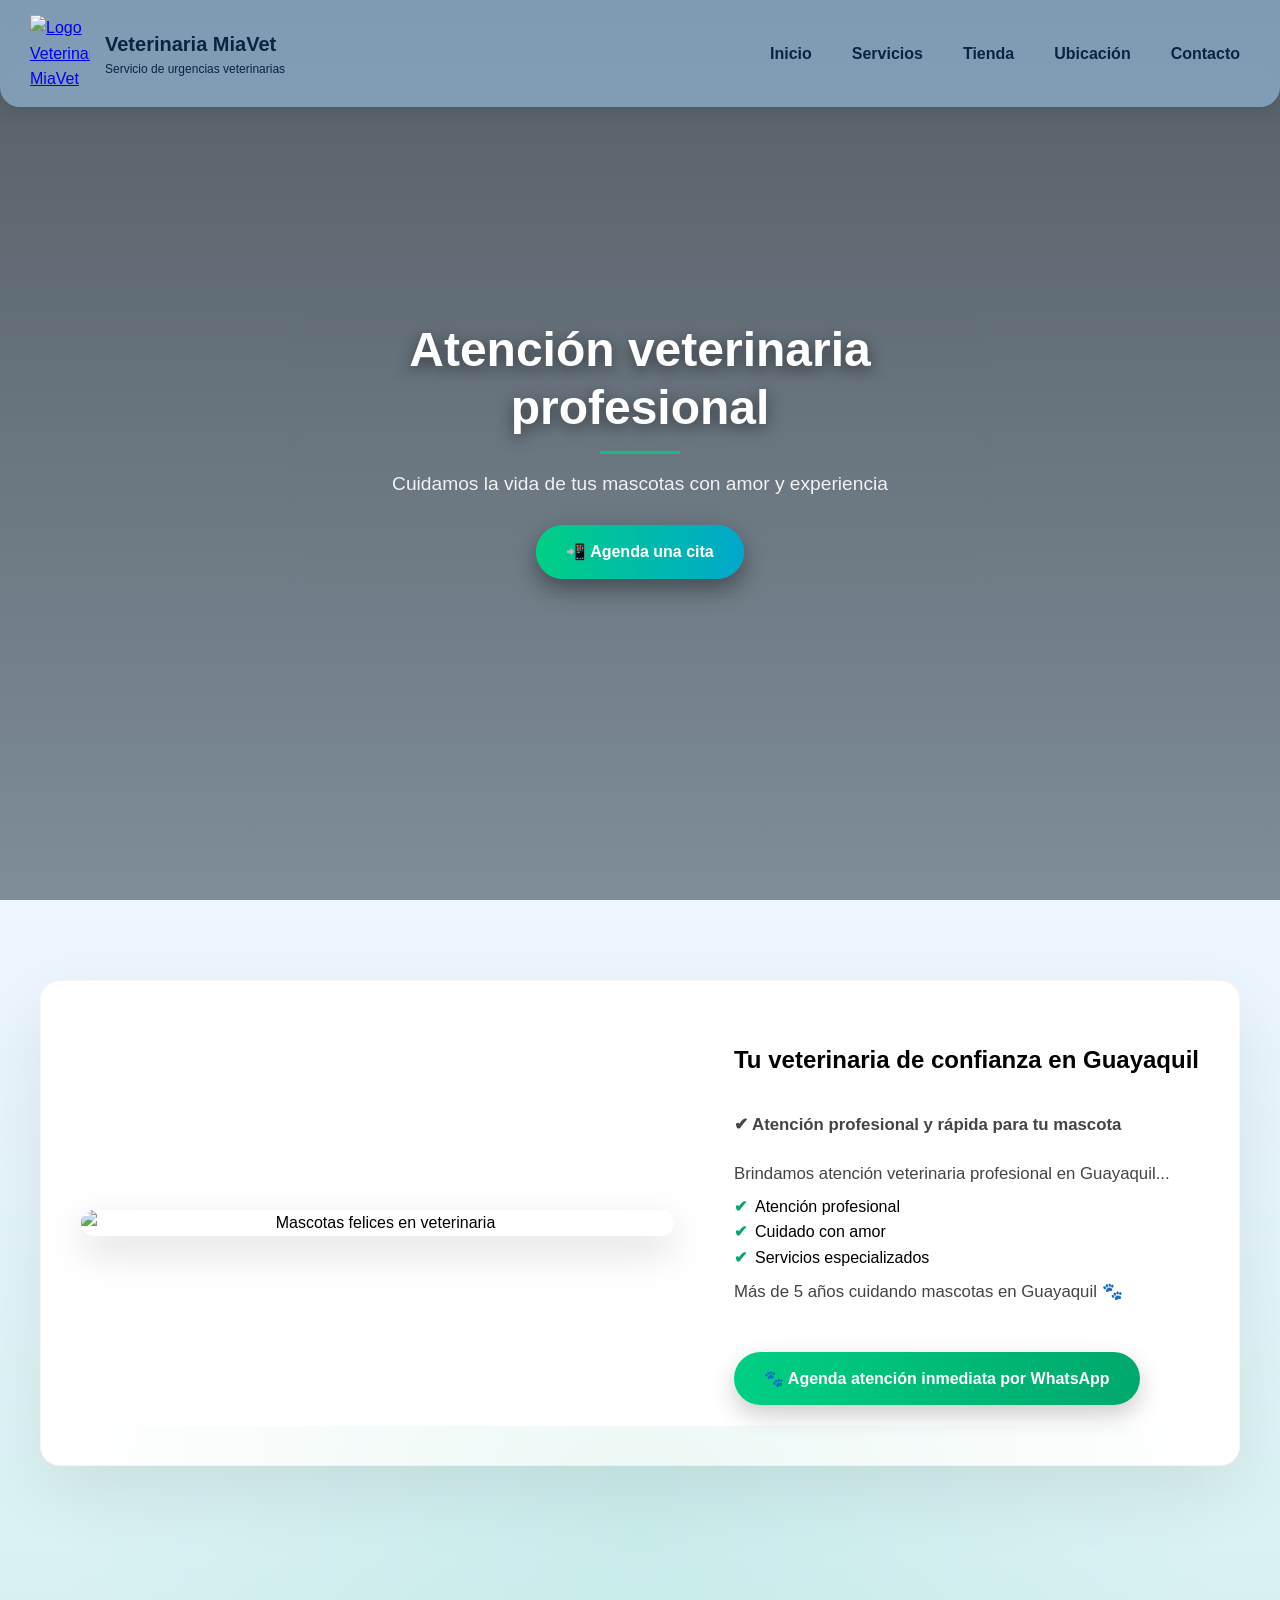
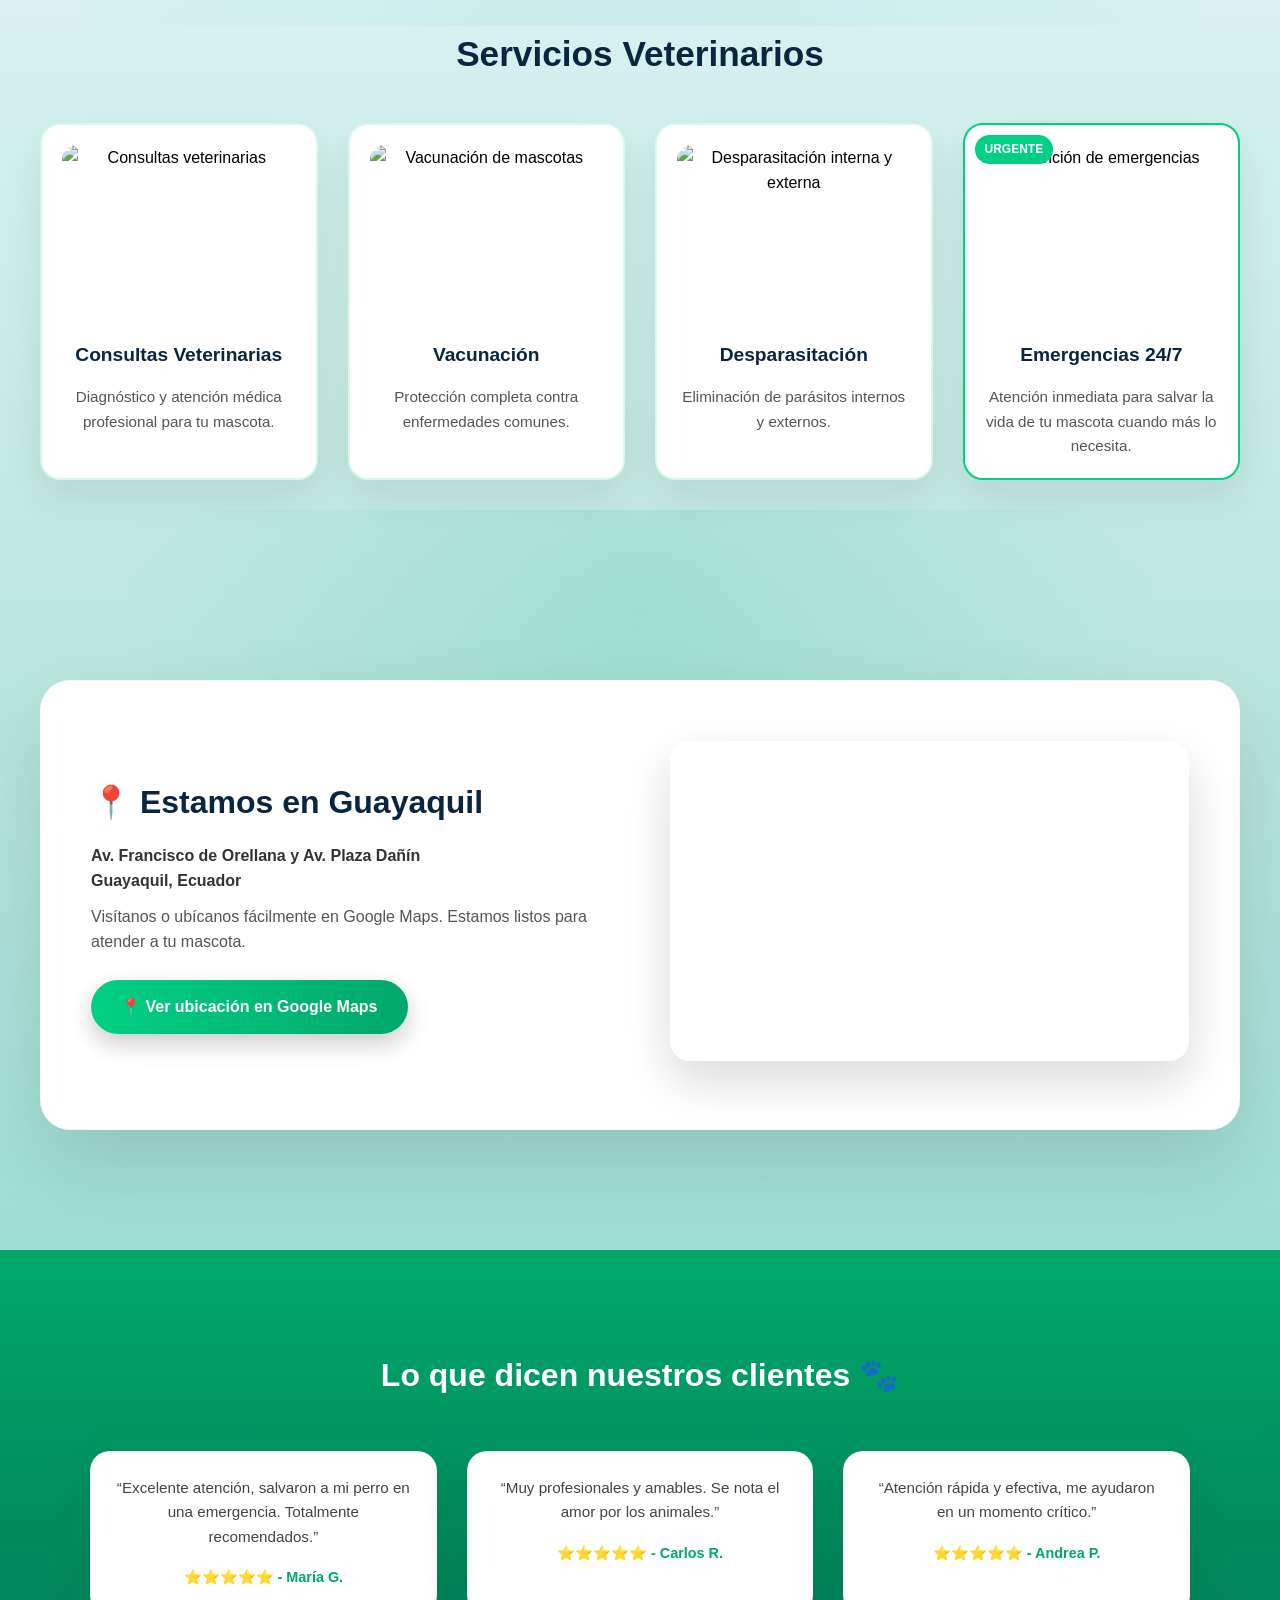
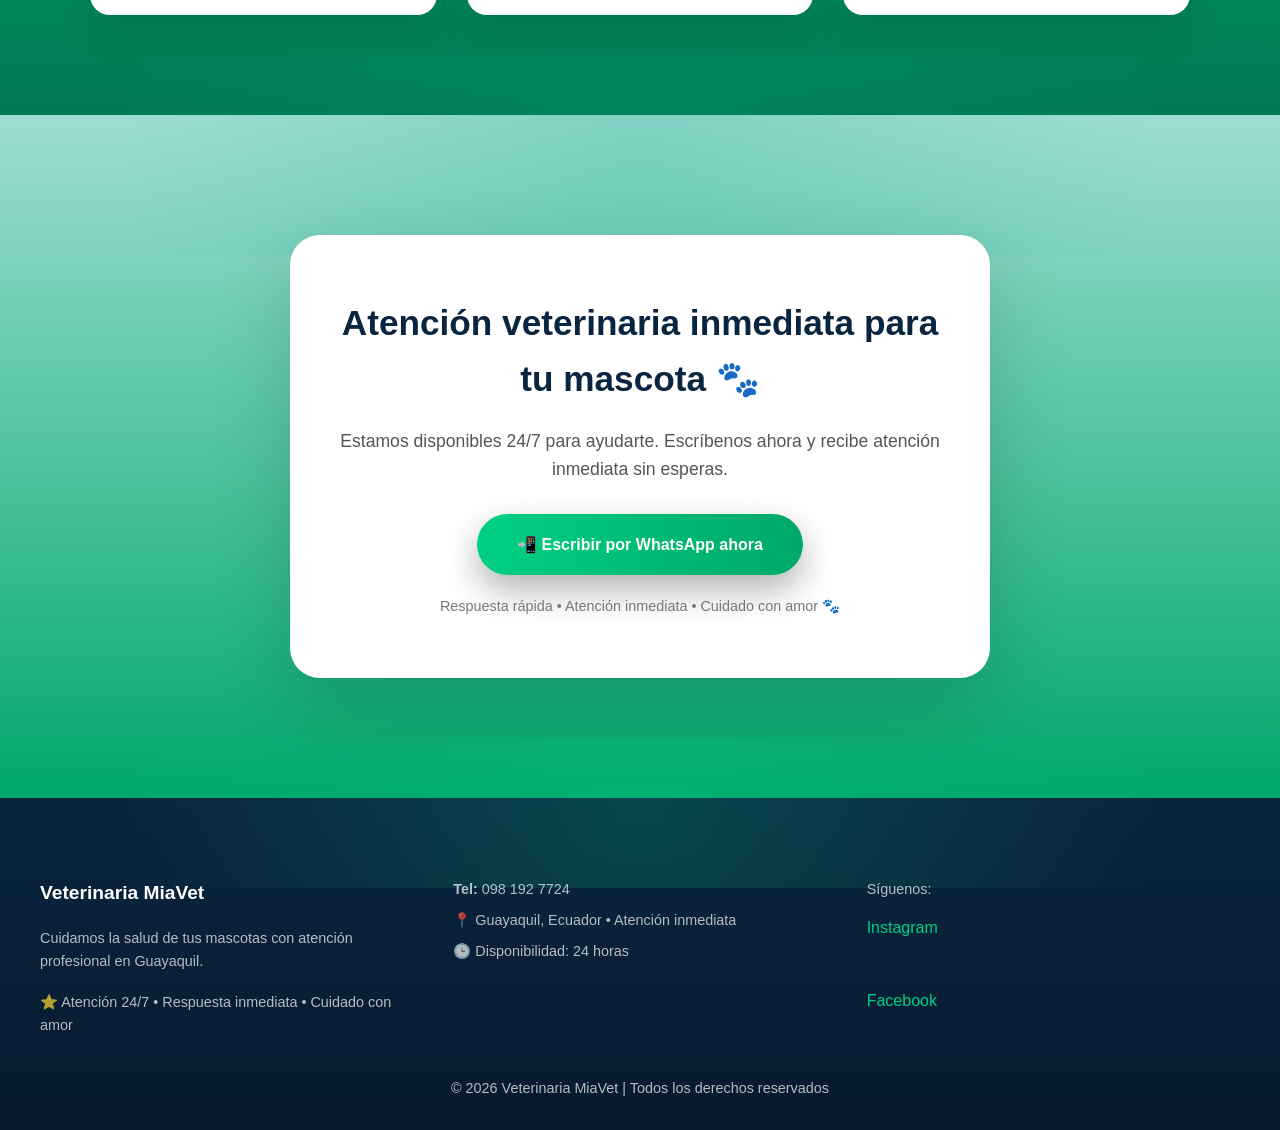
==== index.html @ b4474c09 "Add files via upload Subiendo proyecto veterinaria" ====
<!DOCTYPE html>
<html lang="es">

<head>
    <meta charset="UTF-8">
    <meta name="viewport" content="width=device-width, initial-scale=1.0">
    <title>Veterinaria MiaVet | Urgencias Veterinarias en Guayaquil</title>
    <meta name="description" content="Veterinaria MiaVet ofrece servicios veterinarios y urgencias para mascotas en Guayaquil. Atención profesional para perros y gatos.">
    <link rel="stylesheet" href="styles.css">
</head>

<body>

<!--header-->
    <header>
        <a href="index.html">
            <img src="imagenes/logo.png" alt="Logo Veterinaria MiaVet" class="logo">
        </a>
        
        <div class="header-texto">
            <h1>Veterinaria MiaVet</h1>
            <p>Servicio de urgencias veterinarias</p>
        </div>

        <nav>
            <ul id="nav-menu">
                <li><a href="#inicio">Inicio</a></li>
                <li><a href="#servicios">Servicios</a></li>
                <li><a href="tienda.html">Tienda</a></li>
                <li><a href="#ubicacion">Ubicación</a></li>
                <li><a href="#contacto">Contacto</a></li>
            

                <li class="menu-footer">
                    <img src="imagenes/logo.png" alt="logo" class="menu-img">
                <div class="footer-texto">
                    <strong>MiaVet</strong>
                    <span>Cuidamos a tu mascota</span>
                </div>
                </li>
            </ul>
        </nav>

        <!-- BOTÓN HAMBURGUESA -->
        <div class="menu-hamburguesa" id="menu-btn"> 
            ☰
        </div>
    </header>
<!--fin del header-->

<!-- 🔥 OVERLAY (AQUÍ VA) SIRVE PARA DARLE ANIMACION AL MENU HAMBURGESA-->
    <div class="overlay" id="overlay"></div>

<!--main-->
    <!--hero-->
    <main>
        <section class="hero">
            <!-- IMAGEN REAL (mejor que background) -->
            <img src="imagenes/C.png" class="hero-img" alt="Mascotas felices">

            <!-- OVERLAY -->
            <div class="hero-overlay">
                <div class="hero-texto">
                    <h2>Atención veterinaria profesional</h2>
                    <div class="linea"></div>
                    <p>Cuidamos la vida de tus mascotas con amor y experiencia</p>
                    <a href="https://wa.me/593981927724?text=Hola%2C%20vi%20la%20demo%20de%20la%20p%C3%A1gina%20web%20para%20veterinarias%20y%20quiero%20una%20igual%20para%20mi%20negocio.%20%C2%BFCu%C3%A1les%20son%20los%20precios%20y%20c%C3%B3mo%20empezamos%3F" target="_blank" rel="noopener noreferrer" class="btn-hero">
                    📲 Agenda una cita
                    </a>
                    </a>
                </div>
            </div>
        </section>
        
<!-- BIENVENIDA -->
<section id="inicio" class="seccion-bienvenida">
    <div class="bienvenida-contenedor">

        <!-- IMAGEN -->
        <!-- IZQUIERDA -->
        <div class="bienvenida-imagen animar izquierda">
            <img src="imagenes/bienvenida.png" alt="Mascotas felices en veterinaria">
        </div>

        <!-- TEXTO -->
        <!-- DERECHA -->
        <div class="bienvenida-texto animar derecha">
            <h2>Tu veterinaria de confianza en Guayaquil</h2>

            <!-- 🔥 AQUÍ VA -->
            <p class="urgencia">
                ✔ Atención profesional y rápida para tu mascota
            </p>

            <p>
                Brindamos atención veterinaria profesional en Guayaquil...
            </p>

            <!-- LISTA -->
            <ul class="bienvenida-lista">
                <li> Atención profesional</li>
                <li> Cuidado con amor</li>
                <li> Servicios especializados</li>
            </ul>

            <!-- EXPERIENCIA -->
            <p class="bienvenida-extra">
                Más de 5 años cuidando mascotas en Guayaquil 🐾</p>

            <!-- BOTÓN -->
            <a href="https://wa.me/593981927724?text=Hola%2C%20vi%20la%20demo%20de%20la%20p%C3%A1gina%20web%20para%20veterinarias%20y%20quiero%20una%20igual%20para%20mi%20negocio.%20%C2%BFCu%C3%A1les%20son%20los%20precios%20y%20c%C3%B3mo%20empezamos%3F"
            target="_blank"
            rel="noopener noreferrer"
            class="btn-conocer-mas animar fade">
            🐾 Agenda atención inmediata por WhatsApp
            </a>
        </div>
    </div>
</section>

<!--SERVICIOS-->
        <section id="servicios" class="servicios">
            <h2>Servicios Veterinarios</h2>
            <div class="contenedor-servicios">
                
                <a href="consultas.html" class="servicio animar">
                    <img src="imagenes/consultaveterinria.jpg" alt="Consultas veterinarias">
                    <h3>Consultas Veterinarias</h3>
                    <p>Diagnóstico y atención médica profesional para tu mascota.</p>
                </a>

                <a href="vacunacion.html" class="servicio animar">
                    <img src="imagenes/vacunacion.jpg" alt="Vacunación de mascotas">
                    <h3>Vacunación</h3>
                    <p>Protección completa contra enfermedades comunes.</p>
                </a>

                <a href="desparacitacion.html" class="servicio animar">
                    <img src="imagenes/desparacitacion.jpg" alt="Desparasitación interna y externa">
                    <h3>Desparasitación</h3>
                    <p>Eliminación de parásitos internos y externos.</p>
                </a>

                <a href="emergencia.html" class="servicio animar urgente">
                    <img src="imagenes/emergencia.jpg" alt="Atención de emergencias">
                    <h3>Emergencias 24/7</h3>
                    <p>Atención inmediata para salvar la vida de tu mascota cuando más lo necesita.</p>
                </a>
            </div>
        </section>

<!-- UBICACIÓN -->
<section id="ubicacion" class="ubicacion">

    <div class="ubicacion-contenedor">

        <!-- TEXTO -->
        <div class="ubicacion-texto animar izquierda">
            <h2>📍 Estamos en Guayaquil</h2>

            <p class="ubicacion-direccion">
                Av. Francisco de Orellana y Av. Plaza Dañín <br>
                Guayaquil, Ecuador
            </p>

            <p class="ubicacion-info">
                Visítanos o ubícanos fácilmente en Google Maps. Estamos listos para atender a tu mascota.
            </p>

            <a href="https://www.google.com/maps?q=Av.+Francisco+de+Orellana+y+Av.+Plaza+Dañín+Guayaquil"
            target="_blank"
            class="btn-mapa animar fade">
            📍 Ver ubicación en Google Maps
            </a>
        </div>

        <!-- MAPA -->
        <div class="ubicacion-mapa animar derecha">
            <iframe 
                src="https://www.google.com/maps?q=Av.+Francisco+de+Orellana+y+Av.+Plaza+Dañín+Guayaquil&output=embed"
                loading="lazy">
            </iframe>
        </div>

    </div>

</section>


<section class="testimonios">

    <h2 class="animar fade">Lo que dicen nuestros clientes 🐾</h2>

    <div class="contenedor-testimonios">

        <div class="testimonial animar izquierda">
            <p>“Excelente atención, salvaron a mi perro en una emergencia. Totalmente recomendados.”</p>
            <span>⭐⭐⭐⭐⭐ - María G.</span>
        </div>

        <div class="testimonial animar fade">
            <p>“Muy profesionales y amables. Se nota el amor por los animales.”</p>
            <span>⭐⭐⭐⭐⭐ - Carlos R.</span>
        </div>

        <div class="testimonial animar derecha">
            <p>“Atención rápida y efectiva, me ayudaron en un momento crítico.”</p>
            <span>⭐⭐⭐⭐⭐ - Andrea P.</span>
        </div>

    </div>

</section>


<!--CONTACTO Y REDES SOCIALES contenedor contacto-->
<section id="contacto" class="contacto">

    <div class="contacto-box">

        <h2 class="animar fade">Atención veterinaria inmediata para tu mascota 🐾</h2>

        <p class="contacto-subtexto animar fade">
            Estamos disponibles 24/7 para ayudarte. Escríbenos ahora y recibe atención inmediata sin esperas.
        </p>

        <a href="https://wa.me/593981927724?text=Hola%2C%20necesito%20atención%20para%20mi%20mascota"
        target="_blank"
        class="btn-contacto animar fade">
        📲 Escribir por WhatsApp ahora
        </a>

        <p class="contacto-extra animar fade">
            Respuesta rápida • Atención inmediata • Cuidado con amor 🐾
        </p>

    </div>

</section>
    </main>

<!--FOOTER PREMIUM-->
<footer class="footer animar fade">

    <div class="contenedor-footer">

        <!-- MARCA -->
        <div class="footer-info">
            <h3>Veterinaria MiaVet</h3>
            <p>Cuidamos la salud de tus mascotas con atención profesional en Guayaquil.</p>

            <!-- 🔥 NUEVO (confianza + venta) -->
            <p class="footer-extra">
                ⭐ Atención 24/7 • Respuesta inmediata • Cuidado con amor
            </p>
        </div>

        <!-- CONTACTO -->
        <div class="footer-contacto">
            <p><strong>Tel:</strong> 098 192 7724</p>

            <!-- 🔥 MEJORADO -->
            <p>📍 Guayaquil, Ecuador • Atención inmediata</p>

            <!-- 🔥 EXTRA PRO -->
            <p>🕒 Disponibilidad: 24 horas</p>
        </div>

        <!-- REDES -->
        <div class="footer-redes">
            <p>Síguenos:</p>
            <a href="#" target="_blank">Instagram</a><br>
            <a href="#" target="_blank">Facebook</a>
        </div>

    </div>

    <!-- COPYRIGHT -->
    <div class="footer-copy">
        <p>© 2026 Veterinaria MiaVet | Todos los derechos reservados</p>
    </div>

</footer>

    <!--SCRIPT-->
    <script src="script.js"></script>

</body>
</html>
---- styles.css ----
/* RESET BÁSICO */
* {
    margin: 0;
    padding: 0;
    box-sizing: border-box;
}

/* FUENTE GENERAL */
body {
    font-family: Arial, sans-serif;
    line-height: 1.6;
    background: rgba(168, 216, 255, 0.5);
}

/* IMÁGENES RESPONSIVAS */
img {
    max-width: 100%;
    display: block;
}

/* SECCIONES */
section {
    padding: 60px 20px;
}

.contenedor {
    width: 90%;
    max-width: 1200px;
    margin: 0 auto;
}

/* ========================================== */
/* HEADER */
/* ========================================== */
header {
    position: fixed; /*deja el header pegado arriba y no se mueve cuando haces scroll */
    top: 0; /* lo pega arriba */
    left: 0; /* lineado a la izquierda*/
    width: 100%; /* ocupa todo el ancho */
    border-radius: 0 0 20px 20px;
    box-shadow: 0 5px 20px rgba(0,0,0,0.1);
    margin-bottom: 0; /* elimina espacio debajo */
    
    display: flex; /* activa flexbox */
    align-items: center; /* entra verticalmente (logo y menú alineados) */
    justify-content: space-between; /* separa:logo a la izquierda menú a la derecha */
    padding: 15px 30px; /* elimina espacio debajo */
    
    background: rgba(168, 216, 255, 0.5); /* fondo azul transparente */
    backdrop-filter: blur(8px); /* efecto vidrio (difumina lo que está detrás) 🔥 */
    color: #0a2540; /* color del texto (azul oscuro) */
    
    transition: all 0.3s ease; /*Hace que cualquier cambio (color, tamaño, etc.)
se vea suave en 0.3 segundos */
    z-index: 1000; /* Controla qué elemento está encima de otros 1000 = muy alto */
}

/* LOGO */
.logo {
    width: 60px; /* tamaño del logo */
}

/* TEXTO DEL HEADER */
.header-texto {
    flex: 1; /* ocupa espacio disponible */
    margin-left: 15px; /* separación del logo */
}

.header-texto h1 {
    font-size: 20px;
}

.header-texto p {
    font-size: 12px;
}

/* ========================================== */
/* MENÚ (PC) */
/* ========================================== */
/* NAV-MENÚ */
#nav-menu {
    display: flex;
    flex-direction: row;
    gap: 20px; /* 🔥 separación entre links */
    list-style: none;
    align-items: center;
}

/* 🔥 ACTIVAR MENÚ (IMPORTANTE) */



#nav-menu li a {
    color: #0a2540;
    text-decoration: none;
    font-weight: bold;
    transition: all 0.3s ease;
    padding: 5px 10px; /* 🔥 espacio interno */
}

/* HOVER */
#nav-menu li a:hover {
    color: #00d084;
    transform: translateX(5px);
}

/* OCULTAR HAMBURGUESA EN PC */
.menu-hamburguesa {
    display: none;
    color: rgb(4, 31, 52);
    font-size: 28px;
    cursor: pointer;
    padding: 8px;
    border-radius: 8px;
    transition: all 0.3s ease;
}

.menu-hamburguesa:hover {
    background: rgba(63, 63, 63, 0.1);/* COLOR DEL CUADRO DE LAS RAYITAS MENU */
}

/* scroolled del header */
header.scrolled {
    background: rgba(168, 216, 255, 0.9);
    backdrop-filter: blur(10px);
    color: #14385d;
    box-shadow: 0 2px 10px rgba(0, 0, 0, 0.1);
}
/* FIN DEL HEADER */

/* ========================================== */
/* HERO */
/* ========================================== */
/* HERO PRO */
.hero {
    position: relative;
    height: 100vh;
    min-height: 600px;
    overflow: hidden;
}

/* IMAGEN */
.hero-img {
    position: absolute;
    top: 0;
    left: 0;
    width: 100%;
    height: 100%;

    object-fit: cover;
    object-position: center 40%;

    transform: scale(1.05); /* 🔥 leve zoom */
}
.hero-overlay {
    position: absolute;
    top: 0;
    left: 0;

    width: 100%;
    height: 100%;

    background: linear-gradient(
        rgba(0,0,0,0.6),
        rgba(0,0,0,0.4)
    );

    display: flex;
    align-items: center;
    justify-content: center;
    text-align: center;
}
.hero-texto {
    max-width: 700px;
    color: white;
    padding: 20px;
    backdrop-filter: blur(4px); /* 🔥 efecto glass */
}
.hero-texto h2 {
    font-size: 3rem;
    font-weight: 700;
    line-height: 1.2;
    margin-bottom: 15px;

    text-shadow: 0 4px 15px rgba(0,0,0,0.5);
}

.linea {
    width: 80px;
    height: 3px;
    background: #00d084;
    margin: 15px auto;
    border-radius: 5px;
    opacity: 0.8;
}
/* TEXTO */
.hero-texto p {
    font-size: 1.2rem;
    margin-bottom: 25px;
    color: rgba(255,255,255,0.9);
}
.btn-hero {
    display: inline-flex;
    align-items: center;
    gap: 10px;

    background: linear-gradient(90deg, #00d084, #00a8cc);
    color: white;
    padding: 14px 30px;
    border-radius: 50px;
    text-decoration: none;
    font-weight: bold;

    box-shadow: 0 10px 25px rgba(0,0,0,0.4);
    transition: all 0.3s ease;
}
/* HOVER */
.btn-hero:hover {
    transform: translateY(-3px);
    box-shadow: 0 15px 40px rgba(0,0,0,0.5);
}
/* FIN DEL HERO  */

/* ========================================== */
/* OVERLAY */
/* ========================================== */
.overlay {
    position: fixed;
    top: 0;
    left: 0;
    width: 100%;
    height: 100%;

    background: rgba(0,0,0,0.5);
    backdrop-filter: blur(3px);

    opacity: 0;
    pointer-events: none;

    transition: opacity 0.3s ease;

    z-index: 900;
}

.overlay.active {
    opacity: 1;
    pointer-events: all;
}

/* ========================================== */
/* OCULTAR FOOTER DEL MENÚ EN PC */
/* ========================================== */

.menu-footer {
    display: none;
}

#nav-menu.active .menu-footer {
    display: flex;
}

/* ========================================== */
/* BIENVENIDA */
/* ========================================== */

/* CONTENEDOR PRINCIPAL */
.seccion-bienvenida {
    padding: 80px 20px;
    background: linear-gradient(180deg, #eef6ff, #d9f2f2);
    position: relative;
}
.seccion-bienvenida::after {
    content: "";
    position: absolute;
    bottom: -80px;
    left: 50%;
    transform: translateX(-50%);
    width: 90%;
    height: 200px;
    background: radial-gradient(circle, rgba(0,168,132,0.08), transparent);
    z-index: 1;
}

/* FLEX PARA ORGANIZAR IZQUIERDA - DERECHA */
.bienvenida-contenedor {
    max-width: 1200px;
    margin: 0 auto;
    display: flex;
    align-items: center;
    justify-content: space-between;
    gap: 60px;

    padding: 60px 40px; /* un poco más de aire */
    background: white;
    border-radius: 20px;
    box-shadow: 0 25px 70px rgba(0,0,0,0.08);
    border: 1px solid rgba(0,0,0,0.03);
    transition: all 0.3s ease;
}

/* IMAGEN */
.bienvenida-imagen {
    flex: 1;
    text-align: center;
}

.bienvenida-imagen img {
    width: 100%;
    height: auto;
    border-radius: 15px; /* opcional, se ve elegante */
    box-shadow: 0 15px 40px rgba(0,0,0,0.15);
    transition: transform 0.4s ease;
}

/* 🔥 EFECTO HOVER */
.bienvenida-imagen:hover img {
    transform: scale(1.03);
}

/* TEXTO */
.bienvenida-texto {
    display: flex;
    flex-direction: column;
    justify-content: center;
    gap: 8px;
}

/* LISTA */
.bienvenida-lista {
    list-style: none;
    padding-left: 0;
}
.bienvenida-lista li::before {
    content: "✔";
    color: #00a86b;
    font-weight: bold;
    font-size: 1rem;
}
.bienvenida-lista li {
    display: flex;
    align-items: center;
    gap: 8px;
}

/* TITULO */
.bienvenida-texto h2 {
    margin-bottom: 15px;
}
/* PÁRRAFO */
.bienvenida-texto p {
    font-size: 1.05rem;
    line-height: 1.5;
    color: #444;
}

.urgencia {
    color: #00a86b;
    font-weight: 700;
    margin: 10px 0 15px 0;
    font-size: 1.1rem;
}

/* TEXTO EXTRA */
.bienvenida-extra {
    color: #777;
    margin-bottom: 25px;
}

/* BOTÓN */
.btn-conocer-mas {
    background: linear-gradient(90deg, #00d084, #00a86b);
    padding: 14px 30px;
    border-radius: 50px;
    color: white;
    text-decoration: none;
    font-weight: bold;
    margin-top: 15px;
    align-self: flex-start;
    cursor: pointer;

    box-shadow: 0 10px 25px rgba(0,0,0,0.2);
    transition: all 0.3s ease;
}

.btn-conocer-mas:hover {
    transform: translateY(-5px) scale(1.05);
    box-shadow: 0 15px 35px rgba(0,0,0,0.3);
}

/* ========================================== */
/* ANIMACIONES SCROLL */
/* ========================================== */

/* ========================================== */
/* ANIMACIÓN TIPO APPLE 🍏 */
/* ========================================== */

.animar {
    opacity: 0;
    transform: translateY(20px);
    transition: all 0.9s cubic-bezier(0.22, 1, 0.36, 1);
}

@keyframes latido {
    0% { transform: scale(1); }
    50% { transform: scale(1.03); }
    100% { transform: scale(1); }
}

/* DIRECCIONES MÁS SUAVES */
.izquierda {
    transform: translateX(-40px);
}

.derecha {
    transform: translateX(40px);
}

.fade {
    transform: translateY(20px);
}

/* CUANDO APARECE */
.animar.visible {
    opacity: 1;
    transform: translateX(0) translateY(0);
}

/* DELAY PROGRESIVO (🔥 EFECTO APPLE) */

.bienvenida-imagen {
    transition-delay: 0.1s;
}

.bienvenida-texto {
    transition-delay: 0.3s;
}

/* ========================================== */
/* SERVICIOS*/
/* ========================================== */

#servicios {
    padding: 80px 20px;
    background: linear-gradient(180deg, #d9f2f2, #bfe8e0);
    text-align: center;
}
/* TITULO */
#servicios h2 {
    font-size: 2.2rem;
    margin-bottom: 40px;
    color: #0a2540;
}

/* CONTENEDOR GRID (🔥 ESCALABLE)
Aquí está la magia para que puedas agregar más servicios sin romper nada*/

.contenedor-servicios {
    max-width: 1200px;
    margin: 0 auto;

    display: grid;
    grid-template-columns: repeat(auto-fit, minmax(250px, 1fr));
    gap: 30px;
}
/* TARJETAS (ESTILO BIENVENIDA PERO MÁS COMPACTO) */
.servicio {
    background: white;
    border-radius: 20px;
    padding: 20px;

    text-decoration: none;
    color: inherit;

    box-shadow: 0 15px 40px rgba(0,0,0,0.08);
    border: 2px solid rgba(0,208,132,0.15);

    transition: all 0.4s cubic-bezier(0.22, 1, 0.36, 1);

    display: flex;
    flex-direction: column;
    gap: 15px;

    cursor: pointer;
    position: relative;
    overflow: hidden;

    opacity: 0;
    transform: translateY(30px);
}

/* EFECTO HOVER PRO ( MUY IMPORTANTE) */
.servicio:hover {
    transform: translateY(-10px) scale(1.02);
    box-shadow: 0 25px 60px rgba(0,0,0,0.15);
    border: 2px solid #00d084;
}

/* IMAGEN PRO*/
.servicio img {
    width: 100%;
    height: 180px;
    object-fit: cover;
    border-radius: 15px;
}

/* TEXTO*/
.servicio h3 {
    font-size: 1.2rem;
    color: #0a2540;
}


.servicio p {
    font-size: 0.95rem;
    color: #555;
}

/* EFECTO HOVER EN IMAGEN (🔥 DETALLE PRO) */
.servicio:hover img {
    transform: scale(1.05);
}

/* ANIMACIÓN TIPO APPLE (SCROLL)*/
.servicio img {
    transition: transform 0.4s ease;
}

.servicio.visible {
    opacity: 1;
    transform: translateY(0);
}

/* DELAY PROGRESIVO */
.servicio:nth-child(1) { transition-delay: 0.1s; }
.servicio:nth-child(2) { transition-delay: 0.2s; }
.servicio:nth-child(3) { transition-delay: 0.3s; }
.servicio:nth-child(4) { transition-delay: 0.4s; }

/* ICONO FLECHA */
.servicio::after {
    content: "→";
    position: absolute;
    bottom: 15px;
    right: 20px;
    font-size: 18px;
    color: #00a86b;
    opacity: 0;
    transition: all 0.3s ease;
}

.servicio:hover::after {
    opacity: 1;
    transform: translateX(5px);
}

/* EFECTO ENFOQUE */
.contenedor-servicios:hover .servicio {
    opacity: 0.5;
    filter: blur(1px);
}

.contenedor-servicios .servicio:hover {
    opacity: 1;
    transform: scale(1.03);
    filter: blur(0);
}

/* SERVICIO DESTACADO */



/* servicio urgencia */
.servicio.urgente {
    border: 2px solid #00d084;
    animation: urgencia 2s infinite, glow 2s infinite;
}

.servicio.urgente::before {
    content: "URGENTE";
    position: absolute;
    top: 10px;
    left: 10px;

    background: #00d084;
    color: white;
    font-size: 12px;
    font-weight: bold;

    padding: 5px 10px;
    border-radius: 20px;
}


@keyframes urgencia {
    0% { transform: scale(1.03); }
    50% { transform: scale(1.06); }
    100% { transform: scale(1.03); }
}



@keyframes glow {
    0% {
        box-shadow: 
            0 25px 70px rgba(0,208,132,0.3),
            0 0 0 rgba(0,208,132,0.4);
    }
    50% {
        box-shadow: 
            0 25px 70px rgba(0,208,132,0.4),
            0 0 25px rgba(0,208,132,0.6);
    }
    100% {
        box-shadow: 
            0 25px 70px rgba(0,208,132,0.3),
            0 0 0 rgba(0,208,132,0.4);
    }
}

.servicio.urgente::after {
    content: "";
    position: absolute;
    top: 0;
    left: -100%;
    width: 100%;
    height: 100%;

    background: linear-gradient(
        120deg,
        transparent,
        rgba(255,255,255,0.4),
        transparent
    );

    animation: brillo 3s infinite;
}

@keyframes brillo {
    0% { left: -100%; }
    100% { left: 100%; }
}

/* ========================================== */
/* UBICACIÓN PRO */
/* ========================================== */

.ubicacion {
    padding: 120px 20px;
    background: linear-gradient(180deg, #bfe8e0, #9eddd3);
    position: relative;
}

.ubicacion::before {
    content: "";
    position: absolute;
    top: -50px;
    left: 50%;
    transform: translateX(-50%);

    width: 80%;
    height: 200px;

    background: radial-gradient(circle, rgba(0,168,132,0.15), transparent);
    z-index: 0;
}

/* CONTENEDOR */
.ubicacion-contenedor {
    max-width: 1200px;
    margin: 0 auto;

    display: flex;
    align-items: center;
    justify-content: space-between;
    gap: 60px;

    background: white;
    padding: 60px 50px;
    border-radius: 30px;

    box-shadow: 0 30px 80px rgba(0,0,0,0.12);
    border: 1px solid rgba(0,0,0,0.03);
    transition: all 0.3s ease;

    position: relative;
    z-index: 1;
}

.ubicacion-contenedor:hover {
    transform: translateY(-5px);
    box-shadow: 0 40px 100px rgba(0,0,0,0.15);
}

/* TEXTO */
.ubicacion-texto {
    flex: 1;
}

.ubicacion-texto h2 {
    font-size: 2rem;
    margin-bottom: 15px;
    color: #0a2540;
}

.ubicacion-direccion {
    font-weight: bold;
    margin-bottom: 10px;
    color: #333;
}

.ubicacion-info {
    margin-bottom: 25px;
    color: #555;
}

/* BOTÓN */
.btn-mapa {
    display: inline-block;

    background: linear-gradient(90deg, #00d084, #00a86b);
    color: white;

    padding: 14px 30px;
    border-radius: 50px;

    text-decoration: none;
    font-weight: bold;

    box-shadow: 0 10px 25px rgba(0,0,0,0.2);
    transition: all 0.3s ease;
}

.btn-mapa:hover {
    transform: translateY(-3px) scale(1.05);
    box-shadow: 0 15px 35px rgba(0,0,0,0.3);
}

/* MAPA */
.ubicacion-mapa {
    flex: 1;
}

.ubicacion-mapa iframe {
    width: 100%;
    height: 320px;
    border-radius: 20px;
    border: none;

    box-shadow: 0 20px 50px rgba(0,0,0,0.15);
    transition: transform 0.4s ease;
}

.ubicacion-mapa:hover iframe {
    transform: scale(1.03);
}

.ubicacion-texto {
    transition-delay: 0.1s;
}

.btn-mapa {
    transition-delay: 0.3s;
}

.ubicacion-mapa {
    transition-delay: 0.5s;
}


/* ========================================== */
/* CONTACTO PRO */
/* ========================================== */

.contacto {
    padding: 120px 20px;
    background: linear-gradient(180deg, #9eddd3, #00a86b);
    text-align: center;
    position: relative;
}

.contacto::before {
    content: "";
    position: absolute;
    top: -60px;
    left: 50%;
    transform: translateX(-50%);
    width: 80%;
    height: 200px;
    background: radial-gradient(circle, rgba(0,168,132,0.2), transparent);
}

.contacto-box {
    max-width: 700px;
    margin: 0 auto;

    background: white;
    padding: 60px 40px;
    border-radius: 30px;

    box-shadow: 0 30px 80px rgba(0,0,0,0.15);

    position: relative;
    z-index: 1;

    transition: all 0.3s ease;
}

.contacto-box:hover {
    transform: translateY(-5px);
    box-shadow: 0 40px 100px rgba(0,0,0,0.2);
}

/* TEXTOS */
.contacto-box h2 {
    font-size: 2.2rem;
    margin-bottom: 20px;
    color: #0a2540;
}

.contacto-subtexto {
    font-size: 1.1rem;
    color: #555;
    margin-bottom: 30px;
}

/* BOTÓN */
.btn-contacto {
    display: inline-block;
    background: linear-gradient(90deg, #00d084, #00a86b);
    color: white;

    padding: 18px 40px;
    border-radius: 50px;

    text-decoration: none;
    font-weight: bold;

    box-shadow: 0 15px 35px rgba(0,0,0,0.3);

    transition: all 0.3s ease;

    animation: latido 2s infinite;
}

.btn-contacto:hover {
    transform: translateY(-5px) scale(1.07);
    box-shadow: 0 25px 60px rgba(0,0,0,0.4);
}

.contacto-extra {
    margin-top: 20px;
    font-size: 0.9rem;
    color: #777;
}

/* DELAY APPLE */
.contacto-box h2 { transition-delay: 0.1s; }
.contacto-subtexto { transition-delay: 0.2s; }
.btn-contacto { transition-delay: 0.3s; }
.contacto-extra { transition-delay: 0.4s; }

/* ========================================== */
/* TESTIMONIOS */
/* ========================================== */

.testimonios {
    padding: 100px 20px;
    background: linear-gradient(180deg, #00a86b, #007a55);
    text-align: center;
}

.testimonios h2 {
    color: white;
    font-size: 2rem;
    margin-bottom: 50px;
}

.contenedor-testimonios {
    max-width: 1100px;
    margin: 0 auto;

    display: grid;
    grid-template-columns: repeat(auto-fit, minmax(250px, 1fr));
    gap: 30px;
}

.testimonial {
    background: white;
    padding: 25px;
    border-radius: 20px;

    box-shadow: 0 15px 40px rgba(0,0,0,0.1);

    transition: all 0.3s ease;
}

.testimonial:hover {
    transform: translateY(-5px);
    box-shadow: 0 25px 60px rgba(0,0,0,0.2);
}

.testimonial p {
    font-size: 0.95rem;
    color: #444;
    margin-bottom: 15px;
}

.testimonial span {
    font-size: 0.9rem;
    color: #00a86b;
    font-weight: bold;
}

/* ========================================== */
/* FOOTER PREMIUM 🔥 */
/* ========================================== */

.footer {
    background: linear-gradient(180deg, #0a2540, #071a2e);
    color: white;
    padding: 80px 20px 30px;
    position: relative;
}

/* EFECTO LUZ SUPERIOR (CONEXIÓN CON SECCIONES) */
.footer::before {
    content: "";
    position: absolute;
    top: -60px;
    left: 50%;
    transform: translateX(-50%);
    width: 80%;
    height: 150px;
    background: radial-gradient(circle, rgba(0,208,132,0.2), transparent);
    z-index: 0;
}

/* CONTENEDOR */
.contenedor-footer {
    max-width: 1200px;
    margin: 0 auto;

    display: grid;
    grid-template-columns: repeat(auto-fit, minmax(250px, 1fr));
    gap: 40px;

    position: relative;
    z-index: 1;
}

/* BLOQUES */
.footer-info,
.footer-contacto,
.footer-redes {
    display: flex;
    flex-direction: column;
    gap: 8px;
}

/* TÍTULOS */
.footer h3 {
    font-size: 1.2rem;
    margin-bottom: 10px;
}

/* TEXTO */
.footer p {
    font-size: 0.9rem;
    color: rgba(255,255,255,0.7);
}

/* TEXTO EXTRA (VENTA) */
.footer-extra {
    margin-top: 10px;
    font-size: 0.85rem;
    color: #00d084;
    font-weight: 500;
}

/* REDES */
.footer-redes a {
    color: #00d084;
    text-decoration: none;
    display: inline-block;
    margin-top: 6px;
    transition: all 0.3s ease;
}

/* HOVER PRO */
.footer-redes a:hover {
    color: white;
    transform: translateX(5px);
}

/* COPY FINAL */
.footer-copy {
    text-align: center;
    margin-top: 40px;
    font-size: 0.8rem;
    color: rgba(255,255,255,0.5);
}

/* ANIMACIÓN SUAVE */
.footer-info,
.footer-contacto,
.footer-redes {
    opacity: 0;
    transform: translateY(20px);
    transition: all 0.8s ease;
}

.footer.visible .footer-info,
.footer.visible .footer-contacto,
.footer.visible .footer-redes {
    opacity: 1;
    transform: translateY(0);
}

/* DELAY PROGRESIVO */
.footer-info { transition-delay: 0.1s; }
.footer-contacto { transition-delay: 0.2s; }
.footer-redes { transition-delay: 0.3s; }


/* ========================================== */
/* RESPONSIVE (CELULAR) */
/* ========================================== */
@media (max-width: 768px) {

    /* Mostrar hamburguesa */
    .menu-hamburguesa {
        display: block;
        z-index: 1100;
        background: rgba(255,255,255,0.1);
        backdrop-filter: blur(5px);
    }

    /* Ocultar menú */
    #nav-menu {
        display: flex;
        flex-direction: column;
        position: fixed;
        top: 15px;
        bottom: 15px;
        right: -100%;
        width: 250px;
        height: calc(100vh - 30px); /* 🔥 deja espacio arriba y abajo */
        justify-content: space-between; /* 🔥 magia */
        gap: 20px;

        background: rgba(10, 42, 67, 0.95);
        backdrop-filter: blur(12px);

        padding: 60px 20px; 
        transition: right 0.3s ease;
        z-index: 1000;
        border-radius: 20px 0 0 20px; /* 🔥 bordes redondeados */
        box-shadow: -10px 0 30px rgba(0,0,0,0.4); /* 🔥 sombra pro */
    }

    .menu-links {
    display: flex;
    flex-direction: column;
    gap: 15px;

}

/* Cuando se activa */
#nav-menu.active {
    right: 0;
}

/* 🔥 Animación base (antes de abrir) */
#nav-menu li {
    margin: 0;
    opacity: 0;
    transform: translateY(20px);
    transition: all 0.4s ease;
}

/* 🔥 Cuando se abre el menú */
#nav-menu.active li {
    opacity: 1;
    transform: translateY(0);
}

/* 🔥 Efecto escalonado PRO */
#nav-menu.active li:nth-child(1) {
    transition-delay: 0.1s;
}

#nav-menu.active li:nth-child(2) {
    transition-delay: 0.2s;
}

#nav-menu.active li:nth-child(3) {
    transition-delay: 0.3s;
}

#nav-menu.active li:nth-child(4) {
    transition-delay: 0.4s;
}

/* Links */
#nav-menu li a {
    color: white;
    font-size: 20px;
    text-align: center;
    display: block; /* 🔥 importante */
    padding: 12px 15px;
    border-radius: 12px;
    transition: all 0.2s ease;
}

/* 🔥 Hover (PC) */
#nav-menu li a:hover {
    background: rgba(255,255,255,0.1);
}

/* 🔥 Efecto presionado (celular) */
#nav-menu li a:active {
    transform: scale(0.95);
    background: rgba(255,255,255,0.2);
    box-shadow: inset 0 2px 5px rgba(0,0,0,0.3);
}

/* ========================================== */
/* FOOTER DEL MENÚ (NUEVO) */
/* ========================================== */

.menu-footer {
    display: flex;
    align-items: center;
    gap: 10px;
    margin-top: auto;
    margin-bottom: 40px;

    padding: 10px;
    border-radius: 12px;

    background: rgba(255,255,255,0.08);
    backdrop-filter: blur(10px);

    transition: all 0.3s ease;
}

.menu-footer img {
    width: 40px;
    height: 40px;
    border-radius: 10px;
    object-fit: cover;
}

.footer-texto {
    display: flex;
    flex-direction: column;
}

.footer-texto strong {
    color: white;
    font-size: 14px;
}

.footer-texto span {
    color: rgba(255,255,255,0.7);
    font-size: 12px;
}

/* 🔥 efecto pro */
.menu-footer:hover {
    background: rgba(255,255,255,0.15);
    transform: scale(1.03);
}


/* ========================================== */
    /* HERO RESPONSIVE 🔥 */
    /* ========================================== */

    .hero {
        height: 85vh;

    }

    .hero-img {
        object-position: center 30%;
    }



    .hero-texto h2 {
        font-size: 2rem;
    }


    .btn-hero {
        width: 100%;
        justify-content: center;
    }


/* ========================================== */
/* BIENVENIDA RESPONSIVE */
/* ========================================== */

.bienvenida-contenedor {
    flex-direction: column;
}

.bienvenida-texto {
    text-align: center;
    align-items: center;
}


    .btn-conocer-mas {
        width: 100%;
    }

    .bienvenida-imagen img {
    max-width: 260px;
    border-radius: 20px;
    box-shadow: 0 20px 50px rgba(0,0,0,0.15);
}

.bienvenida-contenedor {
    gap: 20px;
}

/* ========================================== */
/* UBICACION */
/* ========================================== */

.ubicacion-contenedor {
    flex-direction: column;
    text-align: center;
    padding: 40px 25px;
    gap: 30px;
}

.ubicacion-texto {
    text-align: center;
}
.ubicacion-mapa iframe {
    height: 250px;
}
.btn-mapa {
    width: 100%;
    text-align: center;
}

/* ========================================== */
/* CONTACTO */
/* ========================================== */

.contacto-box {
    padding: 40px 25px;
}

.btn-contacto {
    width: 100%;
    text-align: center;
}


/* ========================================== */
/* CONTENIDO TESTIMONIOS */
/* ========================================== */
.contenedor-testimonios {
    grid-template-columns: 1fr;
}

/* ========================================== */
/* FOOTER PREMIUM 🔥 */
/* ========================================== */

/* FOOTER RESPONSIVE */
.footer {
    text-align: center;
}

.contenedor-footer {
    grid-template-columns: 1fr;
    gap: 25px;
}


}
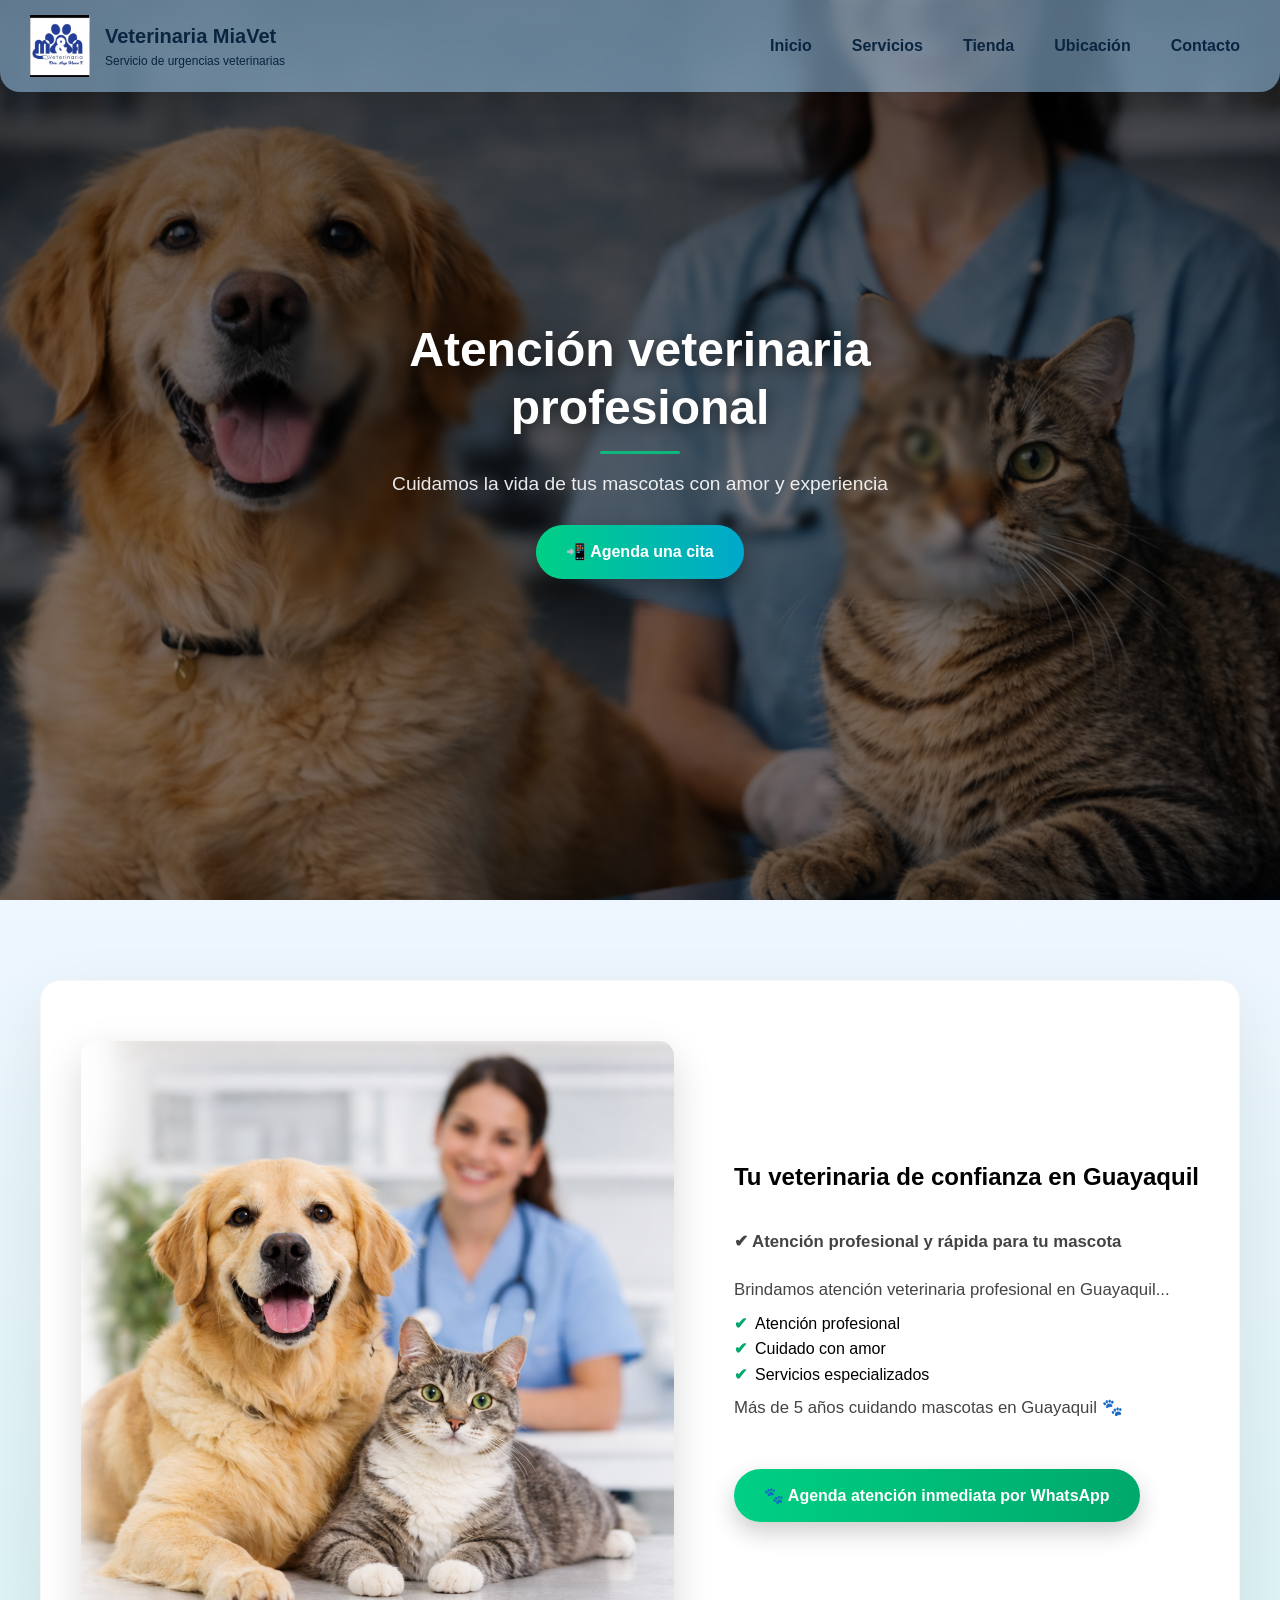
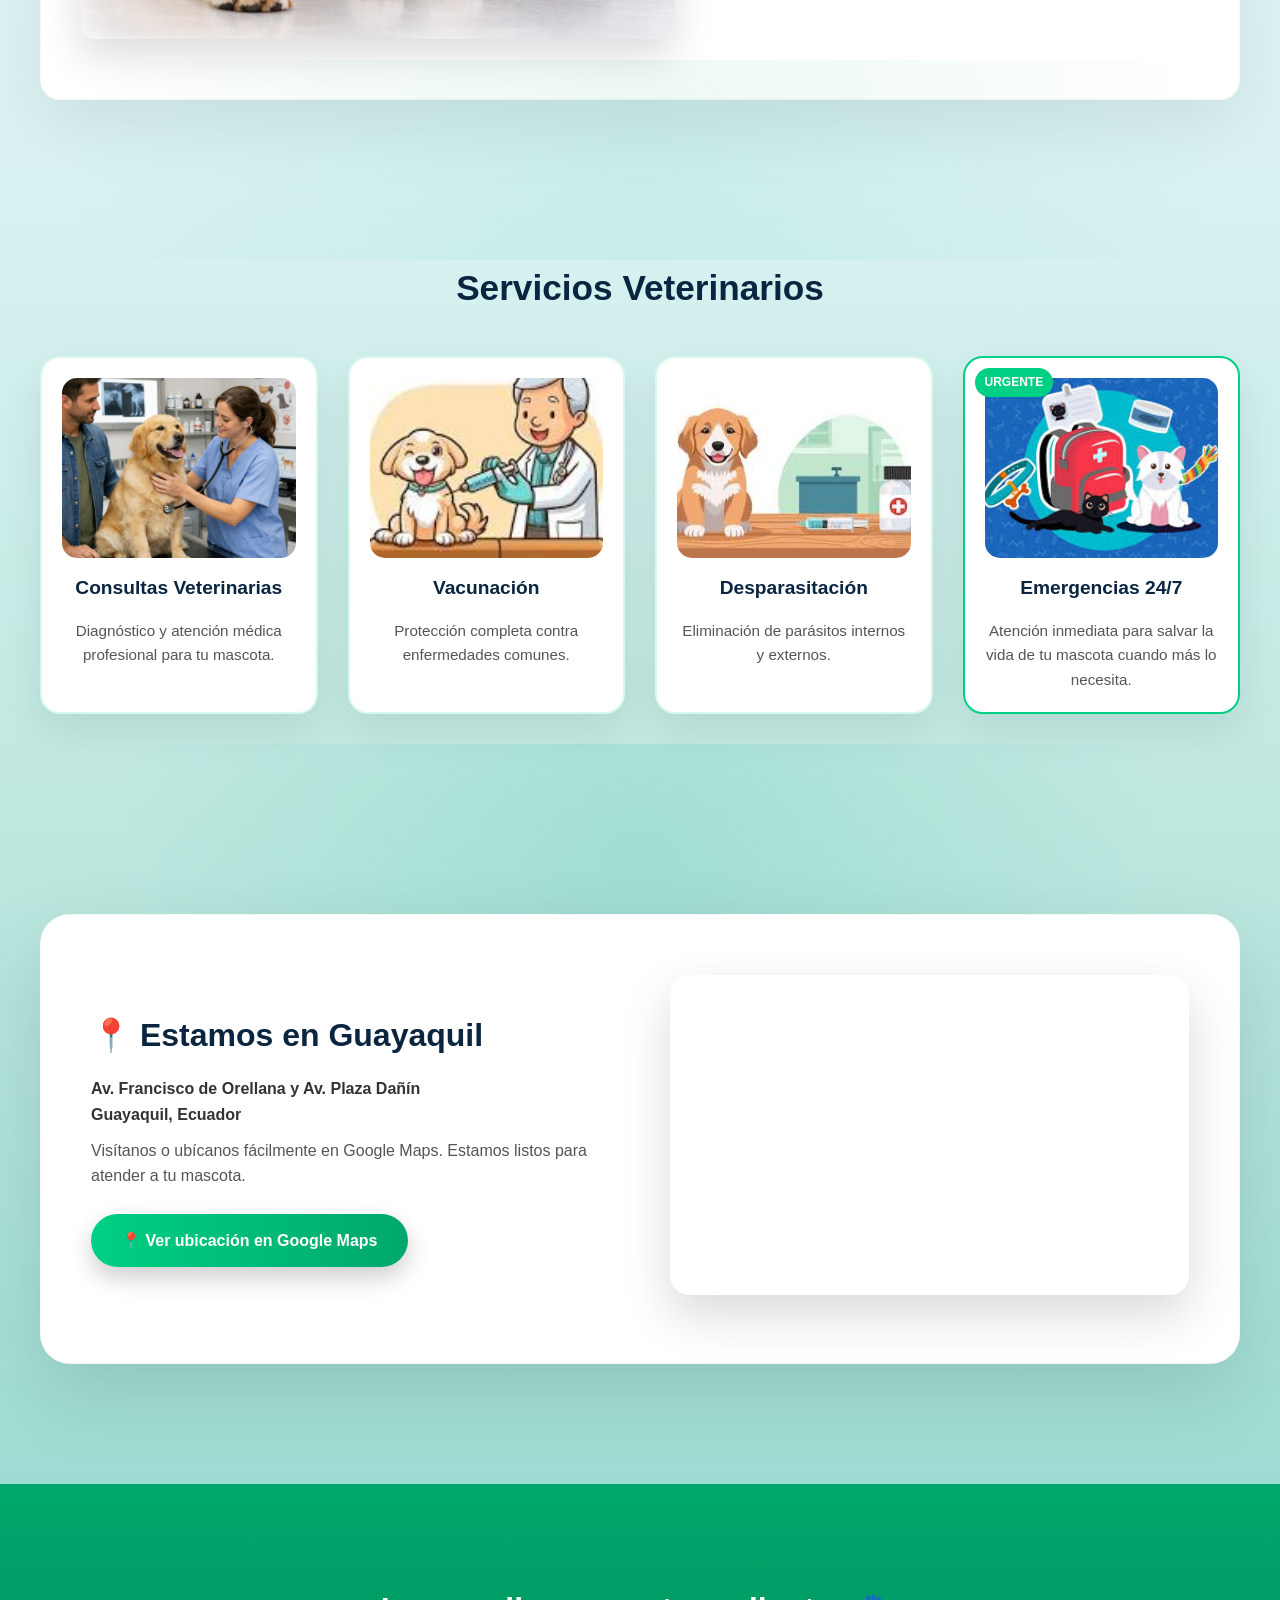
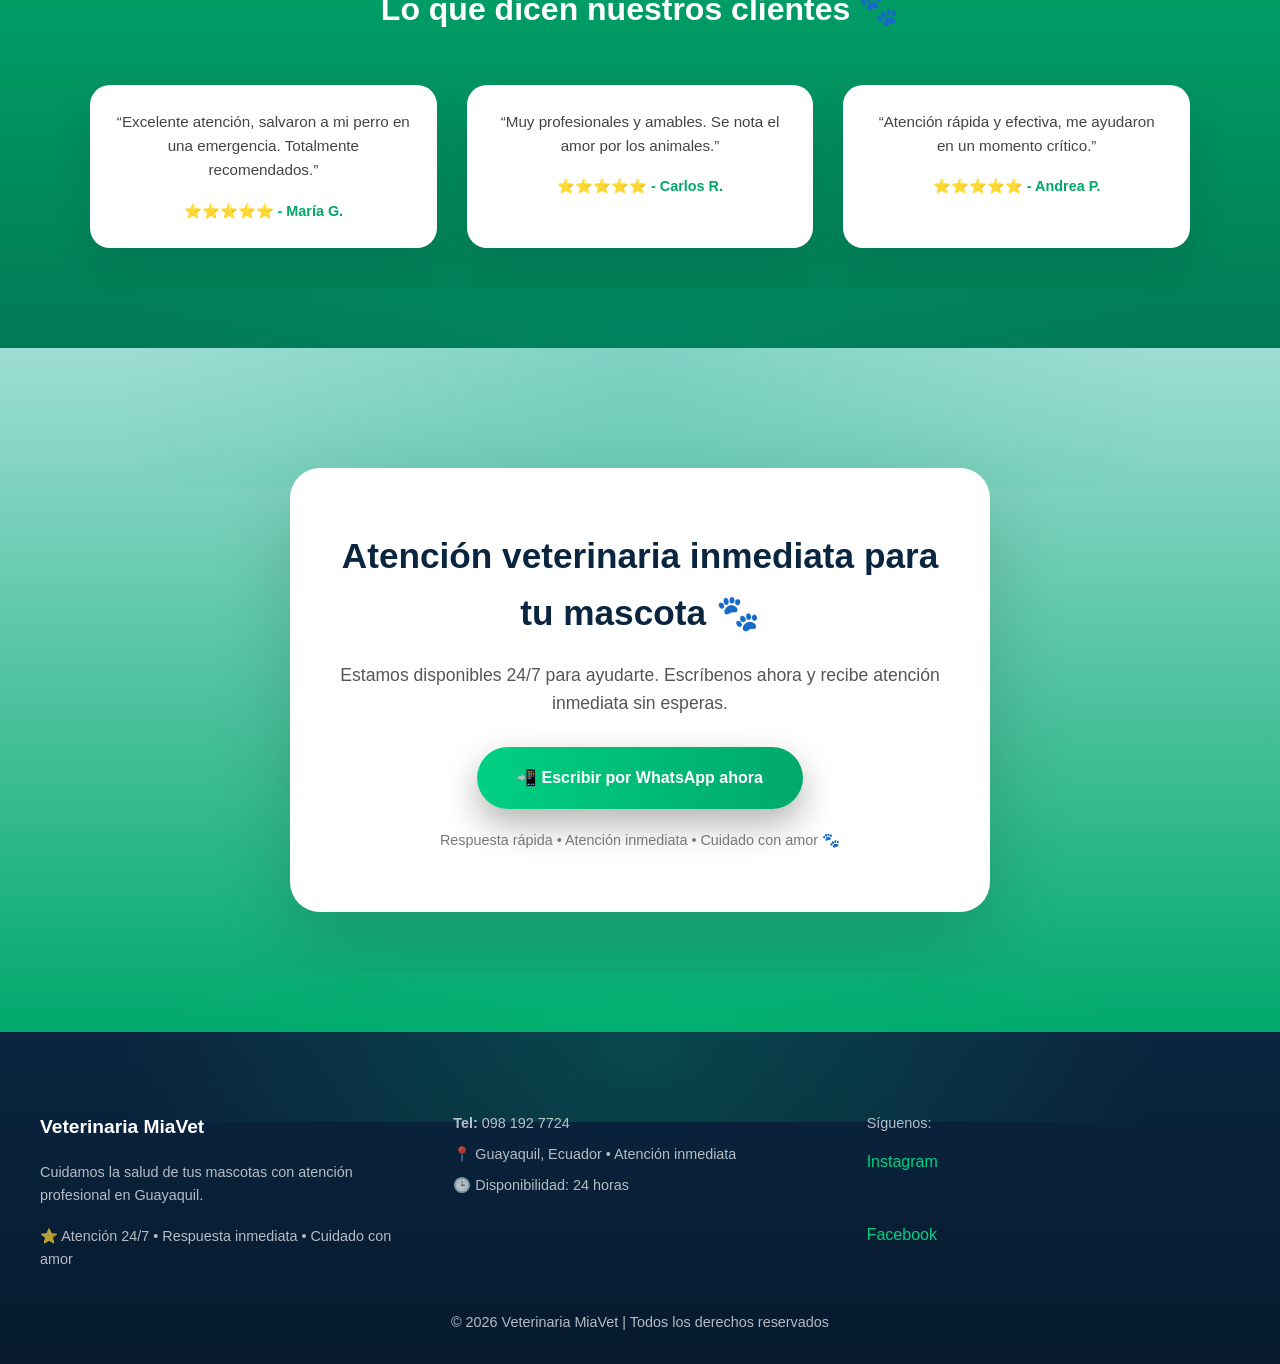
==== commit c8030d84: "Add files via upload" ====
(no text change in the page or its own stylesheets)
